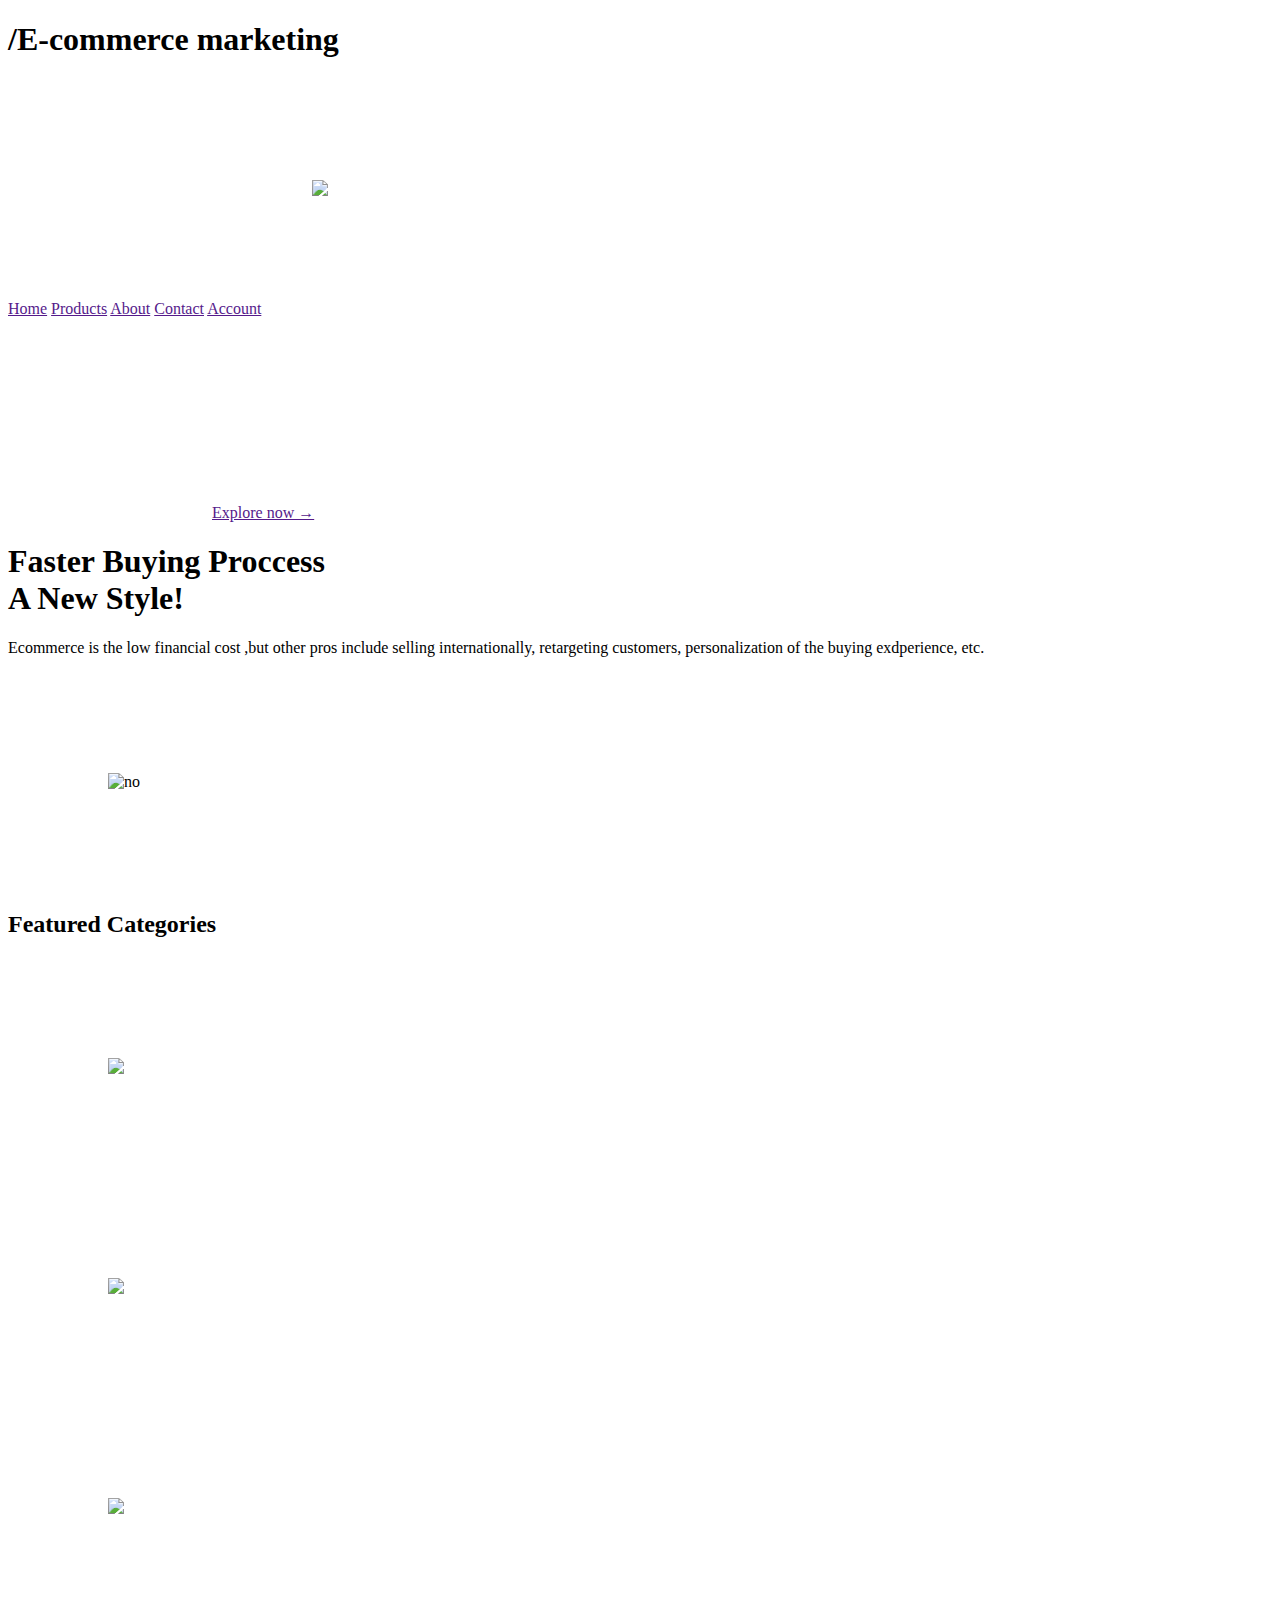
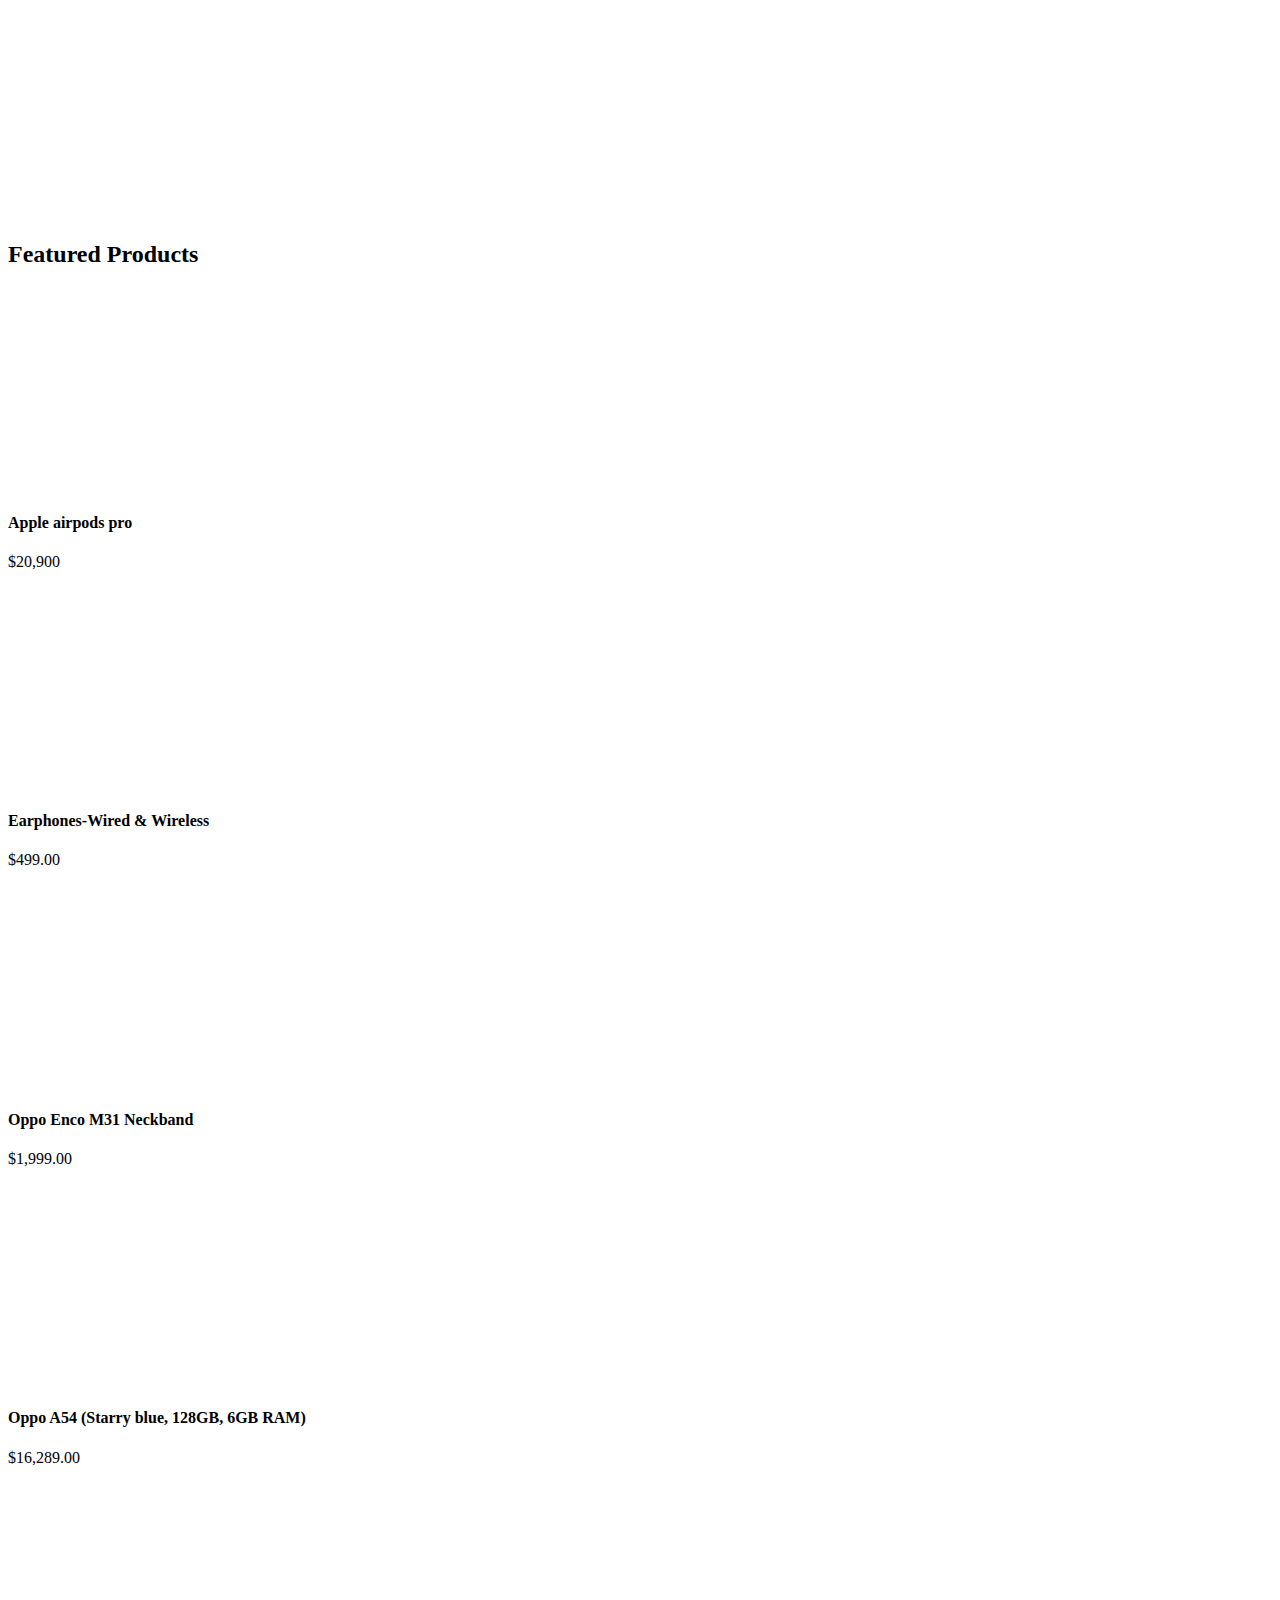
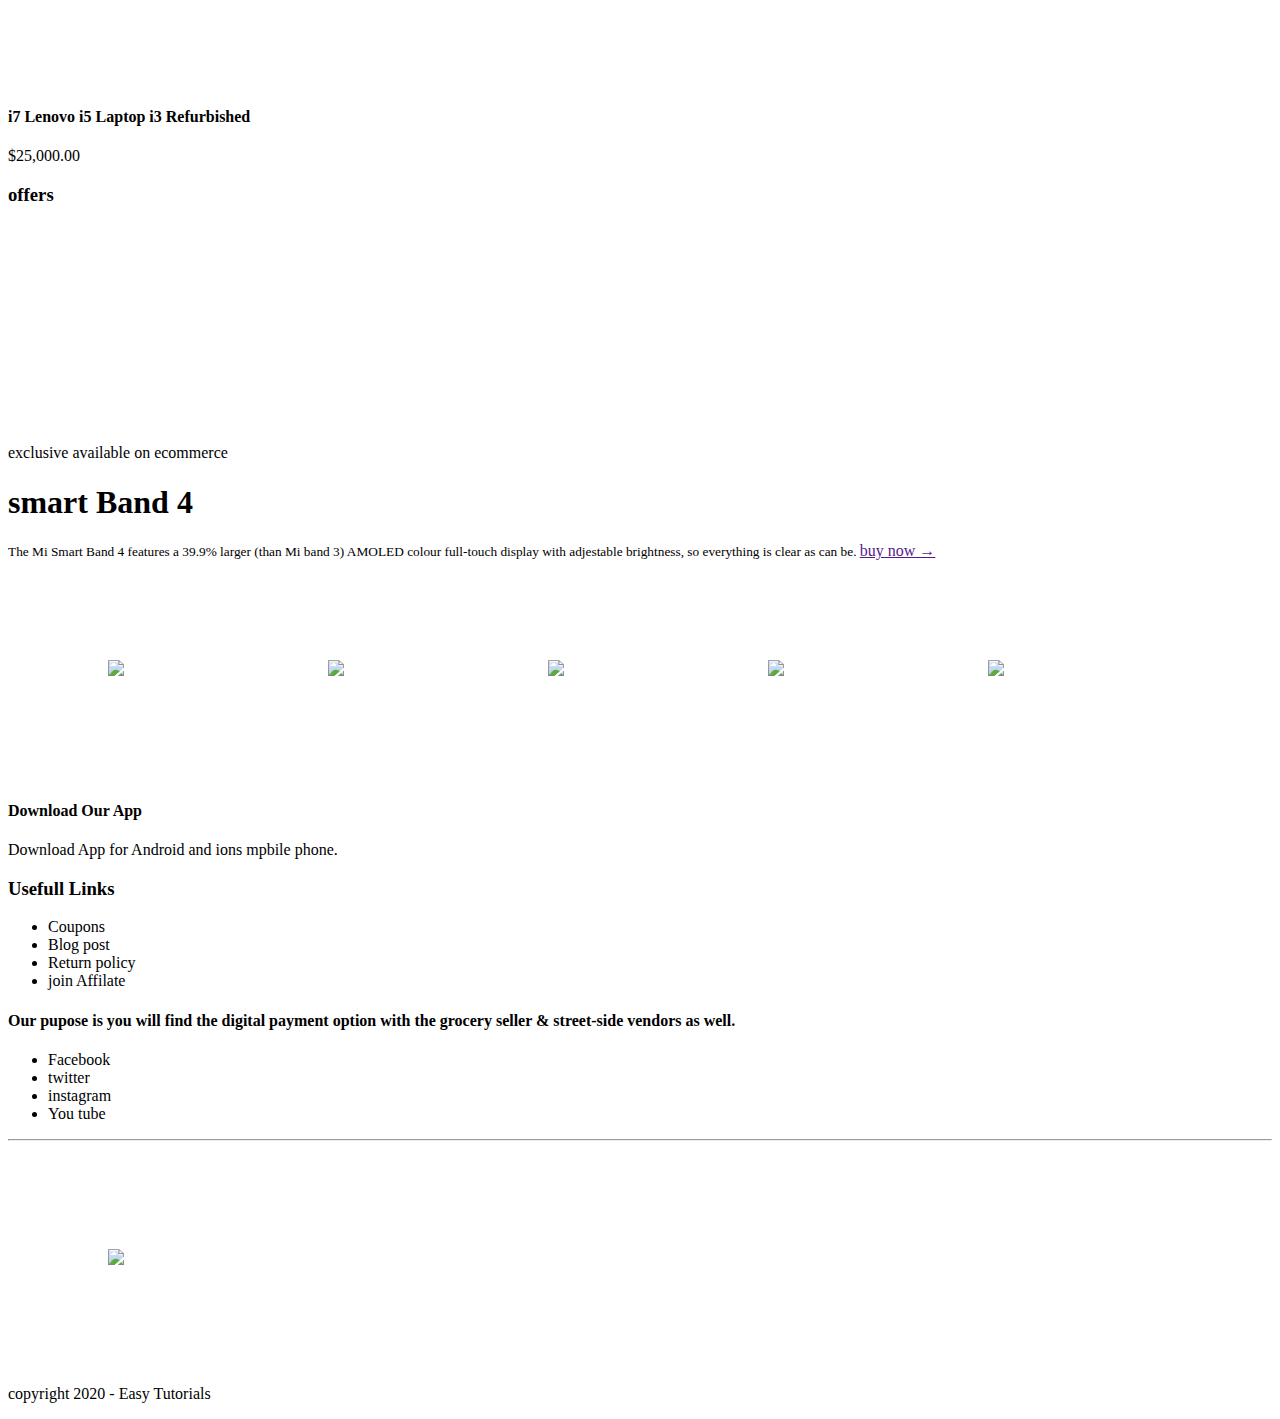
==== project.html @ 19dfbb3c "Add files via upload" ====
<!DOCTYPE html>
<html lang="en">
<head>
    <meta charset="UTF-8">
    <meta http-equiv="X-UA-Compatible" content="IE=edge">
    <meta name="viewport" content="width=device-width, initial-scale=1.0">
    <title>E-commerce</title>
    <style>
        img{
            width: 250px;
            padding: 50px;
            margin: 50px;
        }
    </style>
    
</head>
<body>
    <header>
        <h1>/E-commerce marketing</h1>
        <img src="/icon3.jfif" alt="">
        <img src="/icon4.png" width="15px">
    </header>
<nav>
        <a href="">Home</a>
        <a href="">Products</a>
        <a href="">About</a>
        <a href="">Contact</a>
        <a href="">Account</a>
</nav>
<img src="/template.jpg" alt="">
<a href="" class="btn"> Explore now &#8594</a>
</div>
<div class="row">
    <div class="col-2">
<h1>Faster Buying Proccess<br>A New Style!</h1>
<P>Ecommerce is the low financial cost ,but other pros include selling internationally, retargeting customers, personalization of the buying exdperience, etc. </P>
<a ></a>
</div>
<div class="col-2">
    <img src="/front image.webp" alt="no">
    </div>
  </div>
</div>
<!---featured categories -->
<h2>Featured Categories</h2>
<div class="categories">
    <div class="small-container">
    <div class="row">
        <div class="col-3">
            <img src="/html.3.jpeg">
        </div>
<div class="categories">
            <div class="row">
                <div class="column-3">
                    <img src="/html.8.jpeg">
                </div>
 <div class="categories">
                    <div class="row">
                        <div class="column-3">
                            <img src="/html.9.jpeg">
                        </div>
                   </div>
              </div>
        </div> 
        <img src="/html.1.jpeg" alt="">
        <div class="small container">
            <!--featured products-->
            <h2>Featured Products</h2>
            <div class="row">
                <div class="col-4">
                    <img src="/html.7.jpeg" alt="">
                    <h4>Apple airpods pro</h4>
                    <p>$20,900</p>
                </div>
                <div class="row">
                    <div class="col-4">
                        <img src="/html.6.jpeg" alt="">
                        <h4>Earphones-Wired & Wireless</h4>
                        <p>$499.00</p>
                    </div>
                    <div class="row">
                        <div class="col-4">
                            <img src="/html.9.jpeg" alt="">
                            <h4>Oppo Enco M31 Neckband</h4>
                            <p>$1,999.00</p>
                        </div>
                        <div class="row">
                            <div class="col-4">
                                <img src="/html.10.jpeg" alt="">
                                <h4>Oppo A54 (Starry blue, 128GB, 6GB RAM)</h4>
                                <p>$16,289.00</p>
                            </div>
                            <div class="row">
                                <div class="col-4">
                                    <img src="/html.11.jpeg" alt="">
                                    <h4>i7 Lenovo i5 Laptop i3 Refurbished</h4>
                                    <p>$25,000.00</p>
                                </div>                                                         

            </div>
<!--offer-->
<h3>offers</h3>
<div class="offer">
<div class="small-container">
<div class="row">
<div class="col-2">
<img src="/product.jpg" alt="">
</div>
<div class="col-2">
<p>exclusive available on ecommerce</p>
<h1>smart Band 4</h1>
<small>The Mi Smart Band 4 features a 39.9% larger (than Mi band 3) AMOLED colour full-touch display with adjestable brightness, so everything is clear as can be. </small>
<a href="" class="btn">buy now &#8594</a>
</div>
</div>
</div>
</div>
<!--brands-->
<div class="Brands">
    <div class="small-container">
        <img src="/brand1.jfif" >
        <img src="/brand2.png" >    
    <img src="/brand3.jfif" >
    <img src="/brand4.png" >
<img src="/brand5.png" >   
<h4>Download Our App</h4>
<p>Download App for Android and ions mpbile phone.</p>
<h3>Usefull Links</h3>
    <ul>
<li>Coupons</li>
<li>Blog post</li>
<li>Return policy</li>
<li>join Affilate</li>
    </ul>
    <h4>Our pupose is you will find the digital payment option with the grocery seller & street-side vendors as well.</h4>
    <ul>
        <li>Facebook</li>
        <li>twitter</li>
        <li>instagram</li>
        <li>You tube</li>
    </ul>
</div>
</div>
<hr>
<img src="/copyright.jpg" >
<p class="copyright"> copyright 2020 - Easy Tutorials</p>
</body>
</html>
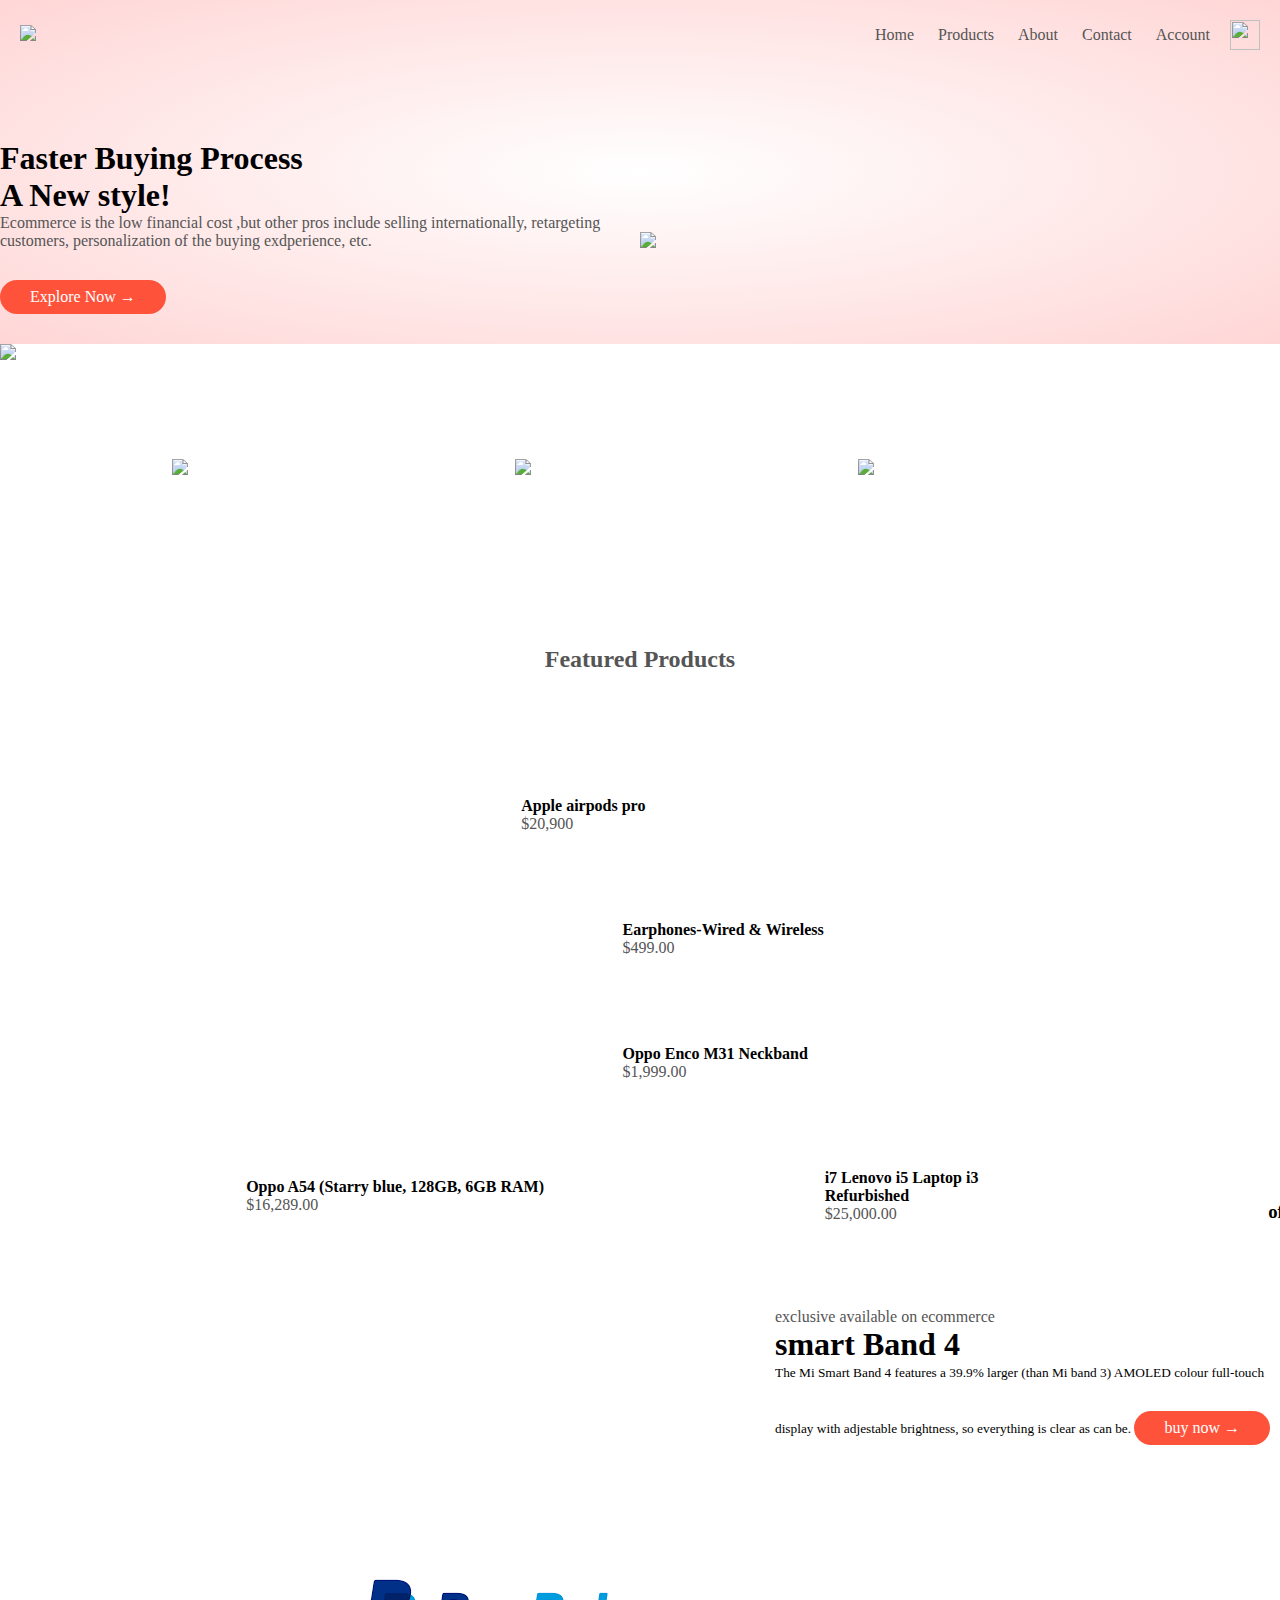
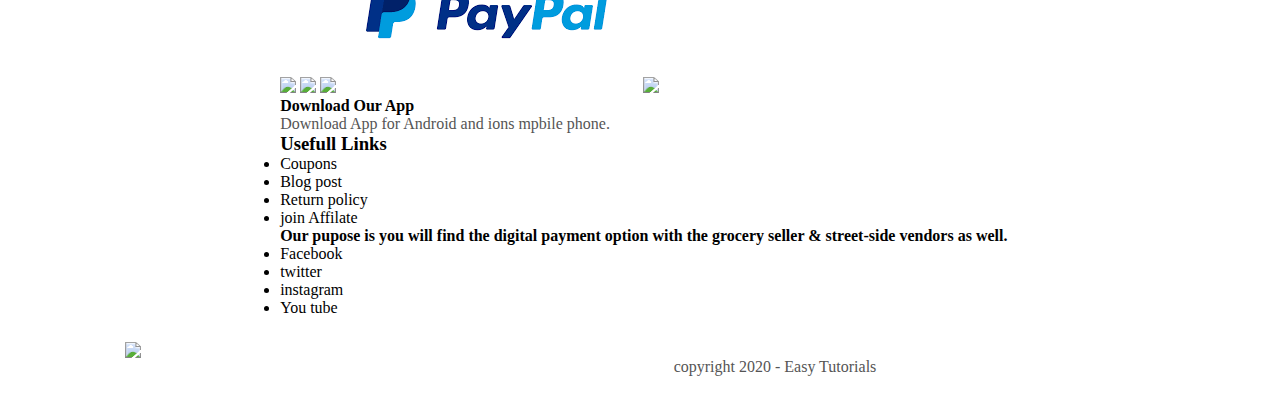
==== commit 5065bb39: "project.html[css]" ====
--- a/project.html
+++ b/project.html
@@ -2,97 +2,91 @@
 <html lang="en">
 <head>
     <meta charset="UTF-8">
-    <meta http-equiv="X-UA-Compatible" content="IE=edge">
-    <meta name="viewport" content="width=device-width, initial-scale=1.0">
     <title>E-commerce</title>
-    <style>
-        img{
-            width: 250px;
-            padding: 50px;
-            margin: 50px;
-        }
-    </style>
-    
+    <link rel="stylesheet" href="project.css">
 </head>
 <body>
-    <header>
-        <h1>/E-commerce marketing</h1>
-        <img src="/icon3.jfif" alt="">
-        <img src="/icon4.png" width="15px">
-    </header>
-<nav>
-        <a href="">Home</a>
-        <a href="">Products</a>
-        <a href="">About</a>
-        <a href="">Contact</a>
-        <a href="">Account</a>
-</nav>
-<img src="/template.jpg" alt="">
-<a href="" class="btn"> Explore now &#8594</a>
+    <div class="header">
+<div class="container"></div>
+<div class="navbar">
+    <div class="logo">
+        <img src="/css/icon3.jfif" width="125px">
+    </div>
+    <nav>
+        <ul>
+          <li>  <a href="">Home</a></li>
+        <li><a href="">Products</a></li>
+        <li><a href="">About</a></li>
+        <li><a href="">Contact</a></li>
+        <li><a href="">Account</a></li> 
+        </ul>
+    </nav>
+    <img src="/css/icon4.png" width="30px" height="30px">
 </div>
-<div class="row">
-    <div class="col-2">
-<h1>Faster Buying Proccess<br>A New Style!</h1>
-<P>Ecommerce is the low financial cost ,but other pros include selling internationally, retargeting customers, personalization of the buying exdperience, etc. </P>
-<a ></a>
+   <div class="row">
+       <div class="col-2">
+           <h1>Faster Buying Process <br>A New style! </h1>
+           <P>Ecommerce is the low financial cost ,but other pros include selling internationally, retargeting customers, personalization of the buying exdperience, etc. </P>
+     <a href="" class="btn">Explore Now &#8594</a>
+        </div>
+        <div class="col-2">
+           <img src="/css/front image.webp" >
+       </div>
+   </div> 
 </div>
-<div class="col-2">
-    <img src="/front image.webp" alt="no">
-    </div>
-  </div>
-</div>
+<img src="/template.jpg" width="1200px">
 <!---featured categories -->
-<h2>Featured Categories</h2>
 <div class="categories">
     <div class="small-container">
     <div class="row">
         <div class="col-3">
-            <img src="/html.3.jpeg">
+            <img src="/css/html.8.jpeg">
         </div>
-<div class="categories">
-            <div class="row">
-                <div class="column-3">
-                    <img src="/html.8.jpeg">
-                </div>
- <div class="categories">
-                    <div class="row">
-                        <div class="column-3">
-                            <img src="/html.9.jpeg">
-                        </div>
-                   </div>
-              </div>
-        </div> 
-        <img src="/html.1.jpeg" alt="">
-        <div class="small container">
+        <div class="col-3">
+            <img src="/css/html.9.jpeg" >
+        </div>
+        <div class="col-3">
+            <img src="/css/html.1.jpeg" >
+        </div>
+    </div>
+</div>
+</div>
             <!--featured products-->
-            <h2>Featured Products</h2>
+<div class="small-container">
+            <h2 class="title">Featured Products</h2>
             <div class="row">
                 <div class="col-4">
-                    <img src="/html.7.jpeg" alt="">
+                    <img src="/css/html.7.jpeg" alt="">
                     <h4>Apple airpods pro</h4>
                     <p>$20,900</p>
                 </div>
                 <div class="row">
                     <div class="col-4">
-                        <img src="/html.6.jpeg" alt="">
+                        <img src="/css/html.6.jpeg" alt="">
                         <h4>Earphones-Wired & Wireless</h4>
                         <p>$499.00</p>
                     </div>
                     <div class="row">
                         <div class="col-4">
-                            <img src="/html.9.jpeg" alt="">
+                            <img src="/css/html.9.jpeg" alt="">
                             <h4>Oppo Enco M31 Neckband</h4>
                             <p>$1,999.00</p>
                         </div>
                         <div class="row">
                             <div class="col-4">
-                                <img src="/html.10.jpeg" alt="">
+                                <img src="/css/html.10.jpeg" alt="">
                                 <h4>Oppo A54 (Starry blue, 128GB, 6GB RAM)</h4>
+                                <div class="rating">
+                                    <i class="fa fa-star"></i>
+                                    <i class="fa fa-star"></i>
+                                    <i class="fa fa-star"></i>
+                                 <i class="fa fa-star"></i>
+                                </div>
                                 <p>$16,289.00</p>
                             </div>
                             <div class="row">
                                 <div class="col-4">
-                                    <img src="/html.11.jpeg" alt="">
+                                    <img src="/css/html.11.jpeg" alt="">
                                     <h4>i7 Lenovo i5 Laptop i3 Refurbished</h4>
                                     <p>$25,000.00</p>
                                 </div>                                                         
@@ -104,7 +98,7 @@
 <div class="small-container">
 <div class="row">
 <div class="col-2">
-<img src="/product.jpg" alt="">
+<img src="/css/product.jpg" alt="">
 </div>
 <div class="col-2">
 <p>exclusive available on ecommerce</p>
@@ -118,11 +112,11 @@
 <!--brands-->
 <div class="Brands">
     <div class="small-container">
-        <img src="/brand1.jfif" >
-        <img src="/brand2.png" >    
-    <img src="/brand3.jfif" >
+        <img src="/css/brand1.jfif" >
+        <img src="/css/brand2.png" >    
+    <img src="/css/brand3.jfif" >
     <img src="/brand4.png" >
-<img src="/brand5.png" >   
+<img src="/css/brand5.png" >   
 <h4>Download Our App</h4>
 <p>Download App for Android and ions mpbile phone.</p>
 <h3>Usefull Links</h3>
@@ -142,7 +136,7 @@
 </div>
 </div>
 <hr>
-<img src="/copyright.jpg" >
+<img src="/css/copyright.jpg" width="1300px" >
 <p class="copyright"> copyright 2020 - Easy Tutorials</p>
 </body>
 </html>--- a/project.css
+++ b/project.css
@@ -0,0 +1,127 @@
+*{
+    margin: 0;
+    padding: 0;
+    box-sizing: border-box;
+}
+.navbar{
+    display: flex;
+    align-items: center;
+    padding: 20px;
+}
+nav{
+    flex: 1;
+    text-align: right;
+}
+nav ul{
+    display: inline-block;
+    list-style-type: none;
+}
+nav ul li{
+    display: inline-block;
+    margin-right: 20px;
+}
+a{
+    text-decoration: none;
+    color:#555;
+}
+p{
+    color: #555;
+}
+.container{
+    max-width: 1300px;
+    margin: auto;
+padding-left: 25px;
+padding-right: 25px;
+}
+.row{
+    display: flex;
+    align-items: center;
+    flex-wrap: wrap;
+    justify-content: space-around;
+}
+.col-2{
+    flex-basis: 50%;
+    min-width: 300px;
+}
+.col-2 img{
+    max-width: 100%;
+    padding: 50px 0;
+}
+col-2 h1{
+    font-size: 50px;
+    line-height: 60px;
+    margin: 25px 0;
+}
+.btn{
+    display: inline-block;
+    background: #ff523b;
+    color: #fff;
+    padding: 8px 30px;
+    margin: 30px 0;
+    border-radius: 30px;
+    transition: background 0.5s;
+}
+.btn:hover{
+    background: #563434;
+}
+
+.header{
+    background: radial-gradient(#fff,#ffd6d6);
+}
+.header .row {
+    margin-top: 70px;
+}
+.categories{
+    margin: 70px 0;
+}
+.col-3{
+    flex-basis: 30%;
+    max-width: 250px;
+    margin-bottom: 30px;
+}
+.col-3 img{
+    width: 100%;
+}
+.small-container{
+    max-width: 1080px;
+    margin: auto;
+    padding: 25px;
+    padding-right: 25px;
+}
+.col-4{
+    flex-basis: 25%;
+    padding: 10px;
+    min-width: 200px;
+    margin-bottom: 50px;
+}
+.col-4 img{
+    width: 100%;
+}
+.title{
+    text-align: center;
+    margin: 0 auto 80px;
+    position: relative;
+    line-height: 60px;
+    color: #555;
+}
+.title::after{
+content: '';
+background: #ff523b;
+height: 80px;
+border-radius: 5px;
+position: absolute;
+}
+
+
+
+
+
+
+
+
+
+
+
+
+
+
